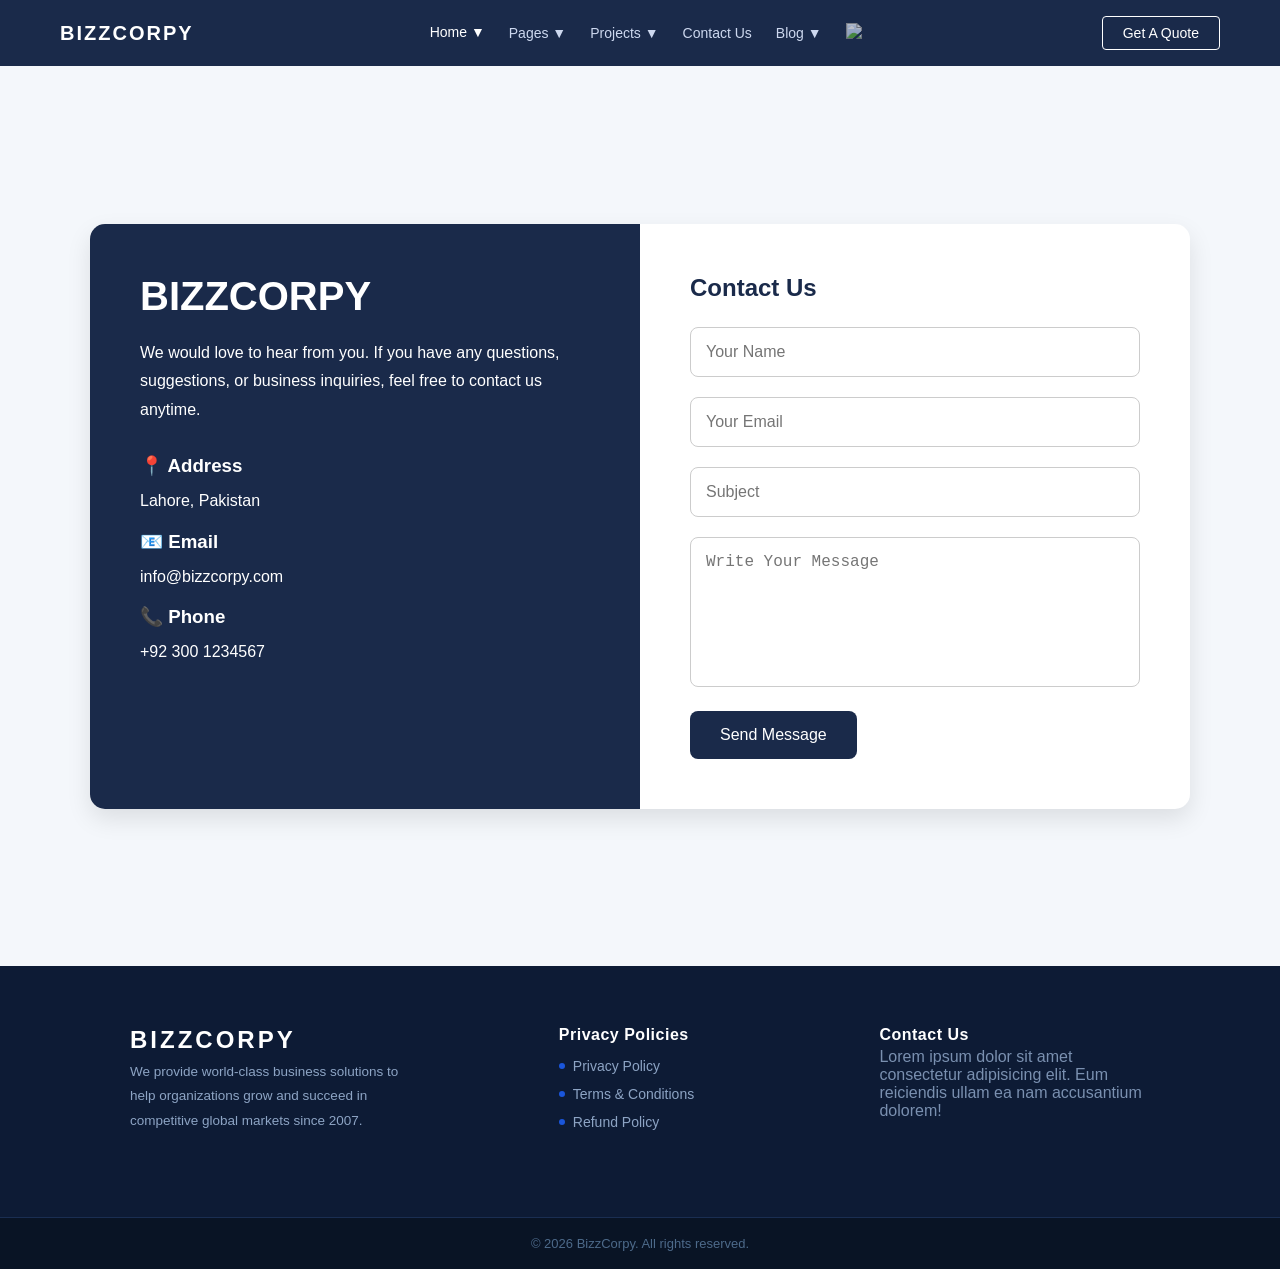
==== Contact.html @ 6d829176 "first commit" ====
<!DOCTYPE html>
<html lang="en">
<head>
    <meta charset="UTF-8">
    <meta name="viewport" content="width=device-width, initial-scale=1.0">
    <title>BizzCorpy - Best Solution Company</title>
    <link rel="stylesheet" href="style.css">
</head>
<body>
    
<header>
        <nav class="navbar">
            <div class="nav-logo">
                <h2>BIZZCORPY</h2>
            </div>
            <div class="nav-links" id="navLinks">
                <a href="index.html">Home &#9660;</a>
                <a href="Services.html">Pages &#9660;</a>
                <a href="Projects.html">Projects &#9660;</a>
                <a href="Contact.html">Contact Us</a>
                <a href="#">Blog &#9660;</a>
                <img src="https://img.icons8.com/ios/50/1a56db/search--v1.png" class="nav-search-icon" alt="search">
            </div>
            <a href="#" class="btn-quote">Get A Quote</a>
            <img src="https://img.icons8.com/ios/50/ffffff/menu--v1.png" class="menu-icon" id="menuIcon" alt="menu">
        </nav>
    </header>

    <!DOCTYPE html>
<html lang="en">
<head>
  <meta charset="UTF-8" />
  <meta name="viewport" content="width=device-width, initial-scale=1.0"/>
  <title>BIZZCORPY - Contact Us</title>

<body>

  <section class="contact-section">

    <div class="contact-container">

      <div class="contact-info">
        <h1>BIZZCORPY</h1>

        <p>
          We would love to hear from you. 
          If you have any questions, suggestions, or business inquiries,
          feel free to contact us anytime.
        </p>

        <div class="info-box">
          <h3>📍 Address</h3>
          <p>Lahore, Pakistan</p>

          <h3>📧 Email</h3>
          <p>info@bizzcorpy.com</p>

          <h3>📞 Phone</h3>
          <p>+92 300 1234567</p>
        </div>
      </div>

      <div class="contact-form">
        <h2>Contact Us</h2>

        <form>
          <div class="input-box">
            <input type="text" placeholder="Your Name" required>
          </div>

          <div class="input-box">
            <input type="email" placeholder="Your Email" required>
          </div>

          <div class="input-box">
            <input type="text" placeholder="Subject">
          </div>

          <div class="input-box">
            <textarea placeholder="Write Your Message"></textarea>
          </div>

          <button type="submit" class="btn">Send Message</button>
        </form>

      </div>

    </div>

  </section>

  <footer class="footer">
    <div class="footer-container">

        <div class="footer-div footer-logo-div">
            <h2 class="footer-logo">BIZZCORPY</h2>
            <!-- <p class="footer-tagline">Best Solution Company</p> -->
            <p class="footer-desc">We provide world-class business solutions to help organizations grow and succeed in competitive global markets since 2007.</p>
            <div class="footer-socials">
            </div>
        </div>
 
        <div class="footer-div footer-privacy-div">
            <h3 class="footer-heading">Privacy Policies</h3>

            <ul class="footer-list">
                <li><a href="#">Privacy Policy</a></li>
                <li><a href="#">Terms & Conditions</a></li>
                <li><a href="#">Refund Policy</a></li>
            </ul>
        </div>

        <div class="footer-div footer-about-div">
            <h3 class="footer-heading">Contact Us</h3>
            
            <ul class="footer-list">
                <p class="abouti">
                    Lorem ipsum dolor sit amet consectetur adipisicing elit. Eum reiciendis ullam ea nam accusantium dolorem!

                </p>
        </div>
 
    </div>
 
    <div class="footer-bottom">
        <p>&copy; 2026 BizzCorpy. All rights reserved.</p>
    </div>
</footer>



</body>
</html>
---- style.css ----
* {
    margin: 0;
    padding: 0;
    box-sizing: border-box;
}

body {
    font-family: 'Poppins', sans-serif;
    color: #333;
    background: #fff;
}

header {
    position: sticky;
    top: 0;
    z-index: 1000;
    background: #1a2a4a;
}

.navbar {
    display: flex;
    align-items: center;
    justify-content: space-between;
    padding: 16px 60px;
    gap: 20px;
}

.nav-logo h2 {
    color: #fff;
    font-size: 20px;
    font-weight: 700;
    letter-spacing: 2px;
}

.nav-links {
    display: flex;
    align-items: center;
    gap: 24px;
    flex: 1;
    justify-content: center;
}

.nav-links a {
    color: #cdd8ef;
    text-decoration: none;
    font-size: 14px;
    font-weight: 500;
    transition: color 0.2s;
}

.nav-links a:first-child {
    color: #fff;
    /* border-bottom: 2px solid #1a56db; */
    padding-bottom: 2px;
}

.nav-links a:hover {
    color: #fff;
}

.nav-search-icon {
    width: 20px;
    height: 20px;
    cursor: pointer;
    object-fit: contain;
    opacity: 0.7;
}

.btn-quote {
    border: 1px solid #fff;
    color: #fff;
    padding: 8px 20px;
    border-radius: 4px;
    text-decoration: none;
    font-size: 14px;
    font-weight: 500;
    white-space: nowrap;
    transition: background 0.2s, color 0.2s;
}

.btn-quote:hover {
    background: #fff;
    color: #1a2a4a;
}

.menu-icon {
    display: none;
    width: 26px;
    height: 26px;
    cursor: pointer;
    object-fit: contain;
}


.hero {
    position: relative;
    min-height: 430px;
    background: url('https://images.unsplash.com/photo-1573497019940-1c28c88b4f3e?w=1400&h=600&fit=crop') center / cover no-repeat;
    display: flex;
    align-items: center;
}

.hero-overlay {
    position: absolute;
    inset: 0;
    background: rgba(15, 30, 60, 0.72);
}

.hero-content {
    position: relative;
    z-index: 2;
    padding: 60px;
    max-width: 580px;
}

.hero-badge {
    display: inline-block;
    background: rgba(26, 86, 219, 0.9);
    color: #fff;
    font-size: 12px;
    padding: 5px 14px;
    border-radius: 2px;
    margin-bottom: 18px;
    letter-spacing: 0.5px;
}

.hero-content h1 {
    font-size: 38px;
    font-weight: 700;
    color: #fff;
    line-height: 1.25;
    margin-bottom: 16px;
}

.hero-content p {
    color: #c5d3e8;
    font-size: 14px;
    line-height: 1.7;
    margin-bottom: 28px;
    max-width: 420px;
}

.btn-blue {
    display: inline-block;
    background: #1a56db;
    color: #fff;
    padding: 12px 28px;
    border-radius: 4px;
    text-decoration: none;
    font-size: 14px;
    font-weight: 600;
    transition: background 0.2s;
}

.btn-blue:hover {
    background: #1445b5;
}

.info-bar {
    display: flex;
    justify-content: space-around;
    align-items: center;
    padding: 30px 60px;
    background: #fff;
    box-shadow: 0 4px 20px rgba(0, 0, 0, 0.08);
}

.info-item {
    display: flex;
    align-items: center;
    gap: 14px;
}

.info-icon {
    width: 36px;
    height: 36px;
    object-fit: contain;
}

.info-item b {
    font-size: 14px;
    font-weight: 700;
    color: #1a2a4a;
    display: block;
    margin-bottom: 2px;
}

.info-item p {
    font-size: 13px;
    color: #777;
    margin: 0;
}

.about {
    display: flex;
    align-items: center;
    justify-content: space-between;
    gap: 50px;
    padding: 70px 60px;
    background: #fff;
}

.about-text {
    flex: 1;
    max-width: 520px;
}

.section-label {
    font-size: 13px;
    color: #1a56db;
    font-weight: 600;
    letter-spacing: 1px;
    display: block;
    margin-bottom: 10px;
}

.about-text h2 {
    font-size: 30px;
    font-weight: 700;
    color: #1a2a4a;
    line-height: 1.35;
    margin-bottom: 18px;
}

.highlight-italic {
    font-style: italic;
    color: #1a56db;
}

.about-text > p {
    font-size: 13.5px;
    color: #666;
    line-height: 1.8;
    margin-bottom: 22px;
}

.tab-buttons {
    display: flex;
    gap: 14px;
    margin-bottom: 18px;
}

.tab-active {
    background: #1a56db;
    color: #fff;
    border: none;
    padding: 9px 22px;
    border-radius: 4px;
    font-size: 13px;
    font-weight: 600;
    cursor: pointer;
    font-family: 'Poppins', sans-serif;
}

.tab-inactive {
    background: transparent;
    color: #555;
    border: 1px solid #ddd;
    padding: 9px 22px;
    border-radius: 4px;
    font-size: 13px;
    font-weight: 500;
    cursor: pointer;
    font-family: 'Poppins', sans-serif;
    transition: all 0.2s;
}

.tab-inactive:hover {
    border-color: #1a56db;
    color: #1a56db;
}

.about-sub {
    font-size: 13px;
    color: #777;
    line-height: 1.7;
    margin-bottom: 22px;
}

.btn-outline {
    display: inline-block;
    border: 1px solid #ccc;
    color: #333;
    padding: 10px 26px;
    border-radius: 4px;
    text-decoration: none;
    font-size: 13px;
    font-weight: 500;
    transition: all 0.2s;
}

.btn-outline:hover {
    border-color: #1a56db;
    color: #1a56db;
}

.about-image {
    flex: 0 0 340px;
}

.about-image img {
    width: 100%;
    height: 420px;
    object-fit: cover;
    border-radius: 4px;
    display: block;
}

.services {
    background: #f8f9fc;
    padding: 70px 60px;
    text-align: center;
}

.services h2 {
    font-size: 30px;
    font-weight: 700;
    color: #1a2a4a;
    margin-bottom: 12px;
}

.section-sub {
    font-size: 13.5px;
    color: #888;
    max-width: 500px;
    margin: 0 auto 50px;
    line-height: 1.7;
}

.services-grid {
    display: grid;
    grid-template-columns: repeat(3, 1fr);
    gap: 24px;
    max-width: 1000px;
    margin: 0 auto;
}

.service-card {
    background: #fff;
    border: 1px solid #eaecf0;
    border-radius: 6px;
    padding: 30px 24px;
    text-align: center;
    transition: box-shadow 0.2s, transform 0.2s;
}

.service-card:hover {
    box-shadow: 0 8px 30px rgba(26, 86, 219, 0.10);
    transform: translateY(-4px);
}

.service-icon {
    margin-bottom: 16px;
}

.service-icon img {
    width: 60px;
    height: 60px;
    object-fit: contain;
}

.service-card h3 {
    font-size: 16px;
    font-weight: 700;
    color: #1a2a4a;
    margin-bottom: 10px;
}

.service-card p {
    font-size: 13px;
    color: #888;
    line-height: 1.7;
    margin-bottom: 20px;
}

.card-link {
    display: inline-block;
    border: 1px solid #dde2ee;
    color: #1a56db;
    padding: 8px 20px;
    border-radius: 4px;
    text-decoration: none;
    font-size: 13px;
    font-weight: 500;
    transition: all 0.2s;
}

.card-link:hover {
    background: #1a56db;
    color: #fff;
    border-color: #1a56db;
}

.potential {
    background: #ffffff;
    padding: 70px 60px;
    text-align: center;
}

.potential h2 {
    font-size: 30px;
    font-weight: 700;
    color: #000000;
    margin-bottom: 14px;
    line-height: 1.35;
}

.potential-divider {
    width: 50px;
    height: 3px;
    background: #1a56db;
    margin: 0 auto 18px;
    border-radius: 2px;
}

.section-sub.light {
    color: #000000;
    margin-bottom: 40px;
}

.potential-grid {
    display: grid;
    grid-template-columns: repeat(3, 1fr);
    gap: 24px;
    max-width: 1000px;
    margin: 0 auto;
}

.potential-card {
    border-radius: 6px;
    overflow: hidden;
    text-align: left;
    background: #1e3254;
}

.potential-img img {
    width: 100%;
    height: 180px;
    object-fit: cover;
    display: block;
}

.potential-info {
    padding: 18px;
    background-color: #000000;
}

.potential-info p {
    color: #c5d3e8;
    font-size: 13.5px;
    margin-bottom: 8px;
    font-weight: 500;
}

.potential-number {
    font-size: 48px;
    font-weight: 700;
    color: #1a56db;
    display: block;
    line-height: 1.1;
}

.potential-info small {
    color: #8da4c4;
    font-size: 11px;
    font-weight: 600;
    letter-spacing: 1px;
    text-transform: uppercase;
}

.logoi{
    font-weight: bold;
    color: #7a90b0;
}
.abouti{
    color: #7a90b0;
margin-top: -10px;
}
.tdiv{
    display: flex;
    justify-content: center;
}
.foo
footer {
    background: #1a2a4a;
    color: #7a90b0;
    text-align: center;
    padding: 20px;
    font-size: 13px;
}

@media (max-width: 992px) {
    .navbar {
        padding: 14px 24px;
        flex-wrap: wrap;
    }

    .nav-links {
        display: none;
        flex-direction: column;
        width: 100%;
        background: #1a2a4a;
        padding: 16px 0;
        gap: 16px;
        align-items: flex-start;
        padding-left: 24px;
    }

    .nav-links.open {
        display: flex;
    }

    .menu-icon {
        display: block;
    }

    .btn-quote {
        display: none;
    }

    .hero-content {
        padding: 40px 24px;
    }

    .hero-content h1 {
        font-size: 28px;
    }

    .info-bar {
        flex-direction: column;
        gap: 22px;
        padding: 28px 24px;
        align-items: flex-start;
    }

    .about {
        flex-direction: column;
        padding: 50px 24px;
        gap: 30px;
    }

    .about-image {
        flex: unset;
        width: 100%;
    }

    .about-image img {
        height: 300px;
    }

    .services {
        padding: 50px 24px;
    }

    .services-grid {
        grid-template-columns: repeat(2, 1fr);
    }

    .potential {
        padding: 50px 24px;
    }

    .potential-grid {
        grid-template-columns: repeat(2, 1fr);
    }
}

@media (max-width: 600px) {
    .hero-content h1 {
        font-size: 22px;
        display: flex;
        align-items: center;
        justify-content: center;
    }

    .hero-content p {
        font-size: 13px;
    
    }

    .about-text h2,
    .services h2,
    .potential h2 {
        font-size: 22px;
    }

    .services-grid {
        grid-template-columns: 1fr;
    }

    .potential-grid {
        grid-template-columns: 1fr;
    }

    .tab-buttons {
        flex-wrap: wrap;
    }
    .btn-blue{
        display: block;
        align-items: center;
        justify-content: center;
        width: fit-content;
        padding: 10px 20px;
        margin: auto;
        margin-top: -20px;


    }
    .subh{
        display: flex;
        align-items: center;
        justify-content: center;
        text-align: center;
    }
    .hero-badge{
        display: block;
        align-items: center;
        justify-content: center;
        width: fit-content;
        padding: 3px 20px;
        margin: auto;
        margin-bottom: 15px;
    }

}

body {
    font-family: 'Poppins', sans-serif;
}
 
.footer {
    background: #0d1b35;
    color: #fff;
}
 
.footer-container {
    display: grid;
    grid-template-columns: 1.4fr 1fr 1fr;
    gap: 50px;
    max-width: 1100px;
    margin: 0 auto;
    padding: 60px 40px;
}
 
.footer-logo {
    font-size: 24px;
    font-weight: 700;
    letter-spacing: 3px;
    color: #fff;
    margin-bottom: 6px;
}
 
.footer-tagline {
    font-size: 12px;
    color: #1a56db;
    font-weight: 600;
    letter-spacing: 1.5px;
    text-transform: uppercase;
    margin-bottom: 16px;
}
 
.footer-desc {
    font-size: 13.5px;
    color: #8da4c4;
    line-height: 1.8;
    margin-bottom: 24px;
    max-width: 280px;
}
 
.footer-socials {
    display: flex;
    gap: 10px;
}
 
.social-btn {
    width: 36px;
    height: 36px;
    border-radius: 6px;
    background: #1a2e52;
    color: #8da4c4;
    display: flex;
    align-items: center;
    justify-content: center;
    font-size: 12px;
    font-weight: 700;
    text-decoration: none;
    transition: background 0.2s, color 0.2s;
    text-transform: uppercase;
}
 
.social-btn:hover {
    background: #1a56db;
    color: #fff;
}
 
.footer-heading {
    font-size: 16px;
    font-weight: 700;
    color: #fff;
    margin-bottom: 14px;
    letter-spacing: 0.5px;
}
 
.footer-divider {
    width: 36px;
    height: 3px;
    background: #1a56db;
    border-radius: 2px;
    margin-bottom: 20px;
}
 
/* ===== LISTS ===== */
.footer-list {
    list-style: none;
    display: flex;
    flex-direction: column;
    gap: 12px;
}
 
.footer-list li a {
    color: #8da4c4;
    text-decoration: none;
    font-size: 14px;
    font-weight: 400;
    transition: color 0.2s, padding-left 0.2s;
    display: flex;
    align-items: center;
    gap: 8px;
}
 
.footer-list li a::before {
    content: '';
    width: 6px;
    height: 6px;
    border-radius: 50%;
    background: #1a56db;
    flex-shrink: 0;
    transition: background 0.2s;
}
 
.footer-list li a:hover {
    color: #fff;
    padding-left: 4px;
}
 
.footer-list li a:hover::before {
    background: #fff;
}
 
.footer-bottom {
    border-top: 1px solid #1a2e52;
    text-align: center;
    padding: 18px 40px;
    background: #091425;
}
 
.footer-bottom p {
    font-size: 13px;
    color: #4d6a8a;
}
 
@media (max-width: 768px) {
    .footer-container {
        grid-template-columns: 1fr 1fr;
        gap: 36px;
        padding: 50px 24px;
    }
 
    .footer-logo-div {
        grid-column: 1 / -1;
    }
 
    .footer-desc {
        max-width: 100%;
    }
}
 
@media (max-width: 480px) {
    .footer-container {
        grid-template-columns: 1fr;
        padding: 40px 20px;
        gap: 32px;
    }
 
    .footer-logo-div {
        grid-column: auto;
    }
 
    .footer-bottom {
        padding: 16px 20px;
    }
}


    body{
      background:#f4f7fb;
      color:#333;
    }

    .contact-section{
      width:100%;
      min-height:100vh;
      display:flex;
      justify-content:center;
      align-items:center;
      padding:40px 20px;
    }

    .contact-container{
      max-width:1100px;
      width:100%;
      background:#fff;
      border-radius:15px;
      overflow:hidden;
      display:grid;
      grid-template-columns:1fr 1fr;
      box-shadow:0 10px 25px rgba(0,0,0,0.1);
    }

    .contact-info{
      background:#1a2a4a;
      color:white;
      padding:50px;
    }

    .contact-info h1{
      font-size:40px;
      margin-bottom:20px;
    }

    .contact-info p{
      line-height:1.8;
      margin-bottom:20px;
    }

    .info-box{
      margin-top:30px;
    }

    .info-box h3{
      margin-bottom:10px;
    }

    .info-box p{
      margin-bottom:15px;
    }

    .contact-form{
      padding:50px;
    }

    .contact-form h2{
      margin-bottom:25px;
      color:#1a2a4a;
    }

    .input-box{
      margin-bottom:20px;
    }

    .input-box input,
    .input-box textarea{
      width:100%;
      padding:15px;
      border:1px solid #ccc;
      border-radius:8px;
      outline:none;
      font-size:16px;
    }

    .input-box textarea{
      resize:none;
      height:150px;
    }

    .btn{
      background:#1a2a4a;
      color:white;
      border:none;
      padding:15px 30px;
      border-radius:8px;
      font-size:16px;
      cursor:pointer;
      transition:0.3s;
    }

    .btn:hover{
      background:#084298;
    }

    @media(max-width:768px){
      .contact-container{
        grid-template-columns:1fr;
      }
    }
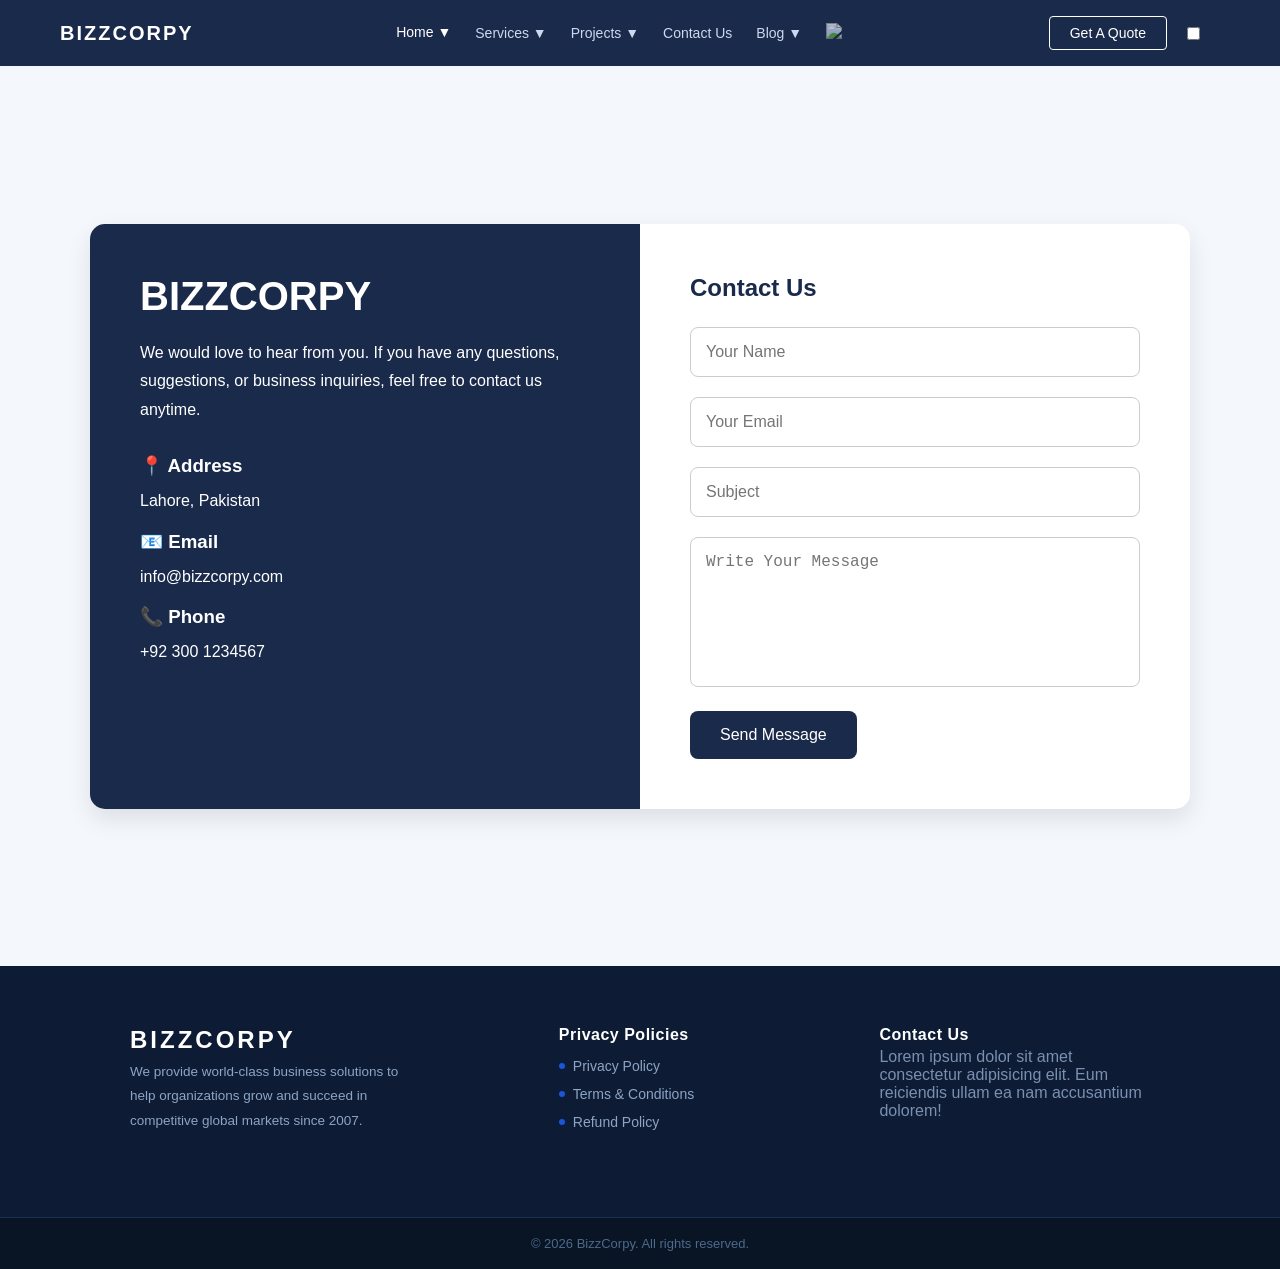
==== commit c2af1b13: "first commit" ====
--- a/Contact.html
+++ b/Contact.html
@@ -8,21 +8,24 @@
 </head>
 <body>
     
-<header>
+ <header>
         <nav class="navbar">
             <div class="nav-logo">
                 <h2>BIZZCORPY</h2>
             </div>
-            <div class="nav-links" id="navLinks">
+           <div class="nav-links" id="navLinks">
                 <a href="index.html">Home &#9660;</a>
-                <a href="Services.html">Pages &#9660;</a>
+                <a href="Services.html">Services &#9660;</a>
                 <a href="Projects.html">Projects &#9660;</a>
                 <a href="Contact.html">Contact Us</a>
                 <a href="#">Blog &#9660;</a>
                 <img src="https://img.icons8.com/ios/50/1a56db/search--v1.png" class="nav-search-icon" alt="search">
             </div>
             <a href="#" class="btn-quote">Get A Quote</a>
-            <img src="https://img.icons8.com/ios/50/ffffff/menu--v1.png" class="menu-icon" id="menuIcon" alt="menu">
+            <input type="checkbox" id="menu-check">
+<label for="menu-check">
+   <img src="https://img.icons8.com/ios/50/ffffff/menu--v1.png" class="menu-icon" alt="menu">
+</label>
         </nav>
     </header>
 
--- a/style.css
+++ b/style.css
@@ -573,6 +573,33 @@
         justify-content: center;
     }
 
+    .nav-links {
+    position: absolute;
+    top: 70px;
+    right: -100%;
+    width: 220px;
+    height: 100vh;
+    background: #1a2a4a;
+    flex-direction: column;
+    padding-top: 30px;
+    transition: 0.5s;
+    display: flex;
+}
+
+#menu-check{
+    display: none;
+}
+
+#menu-check:checked ~ .nav-links{
+    right: 0;
+}
+
+.menu-icon{
+    display: block;
+    width: 28px;
+    cursor: pointer;
+}
+
     .hero-content p {
         font-size: 13px;
     
@@ -708,8 +735,7 @@
     border-radius: 2px;
     margin-bottom: 20px;
 }
- 
-/* ===== LISTS ===== */
+
 .footer-list {
     list-style: none;
     display: flex;
@@ -892,4 +918,4 @@
       .contact-container{
         grid-template-columns:1fr;
       }
-    }
+    }
